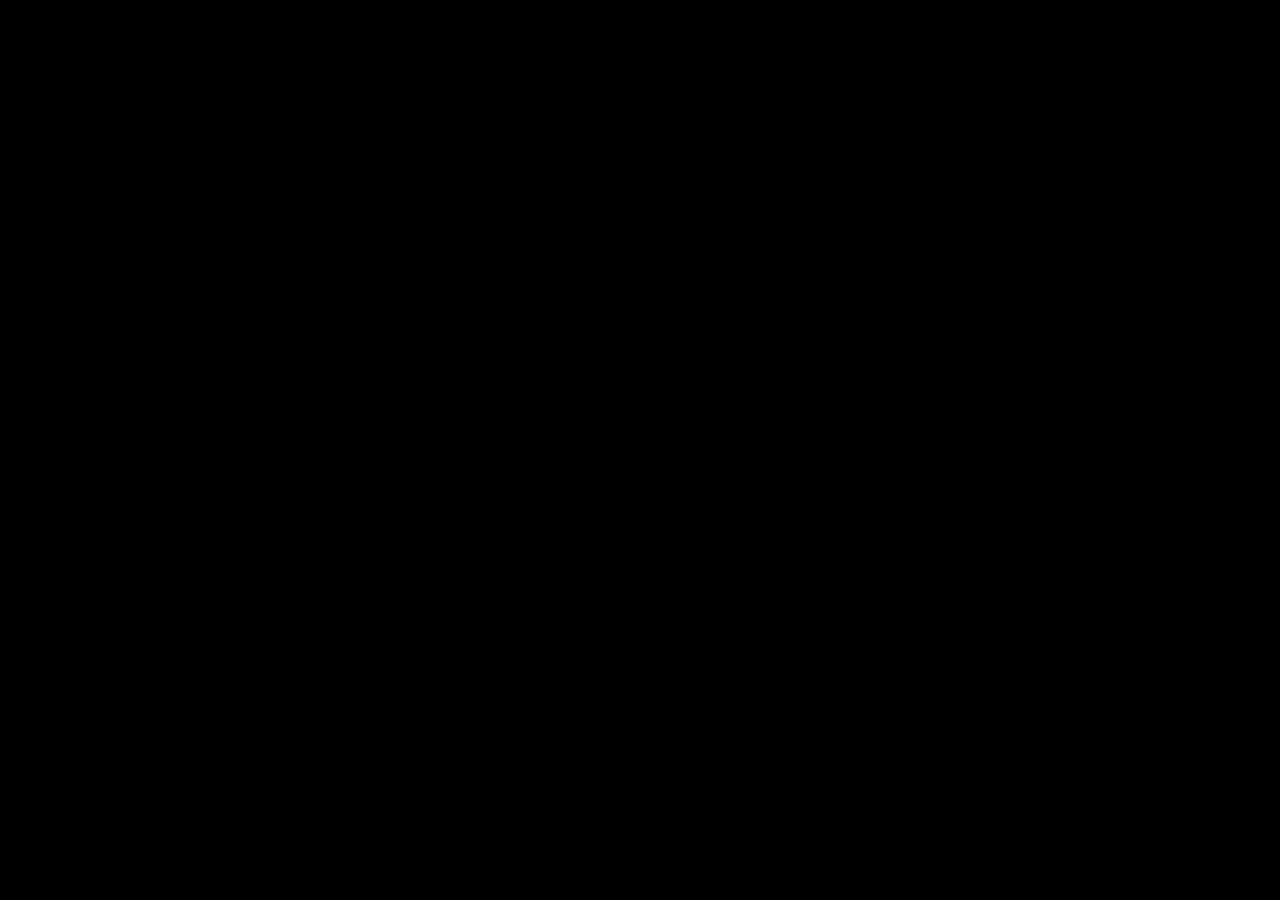
==== index.html @ e2f95d25 "Initial commit" ====
<html>
<head>
    <title>Heavy Metal Tournament</title>
    <script src="lib/CLAZZ.js"></script>
    <script src="lib/Entity.js"></script>
    <script src="lib/doc.js"></script>
    <script src="lib/phaser.min.js"></script>
    <script src="lib/phaserpatch.js"></script>
    <script>DOC.app("wires.app", {wire:true})</script>
    <style>
        html, body, #container{
            margin:0;
            padding:0;
            width:100%;
            height:100%;
            position:absolute;
            top:0;
            left:0;
            right:0;
            bottom:0;
            overflow: hidden;
            background: black;
            color: white;
        }
    </style>
</head>
<body>
    <div id="container"></div>
</body>
</html>
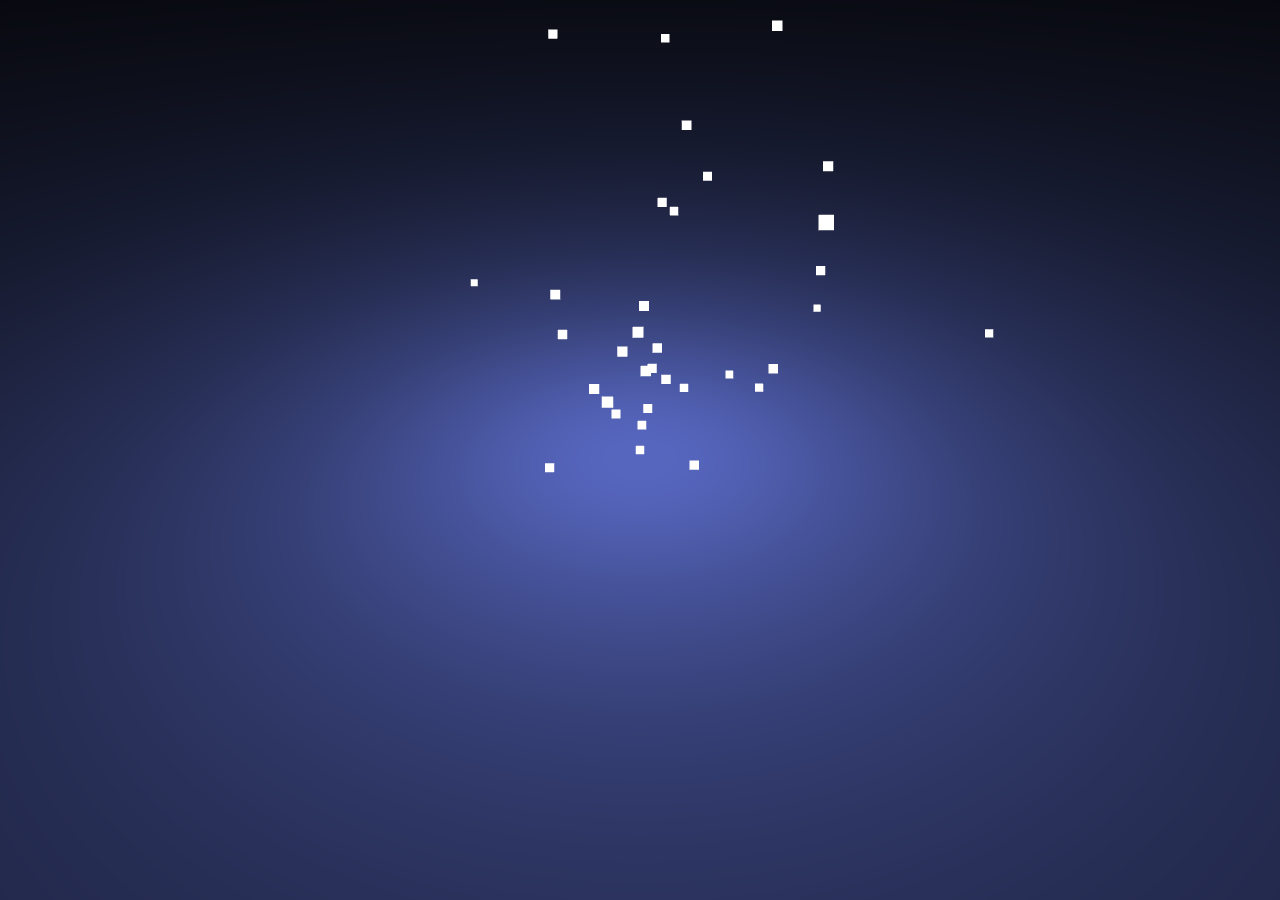
==== commit 10332138: "working on threejs backend" ====
--- a/index.html
+++ b/index.html
@@ -4,9 +4,7 @@
     <script src="lib/CLAZZ.js"></script>
     <script src="lib/Entity.js"></script>
     <script src="lib/doc.js"></script>
-    <script src="lib/phaser.min.js"></script>
-    <script src="lib/phaserpatch.js"></script>
-    <script>DOC.app("wires.app", {wire:true})</script>
+    <script>DOC.app("wires.threeTest", {wire:true})</script>
     <style>
         html, body, #container{
             margin:0;
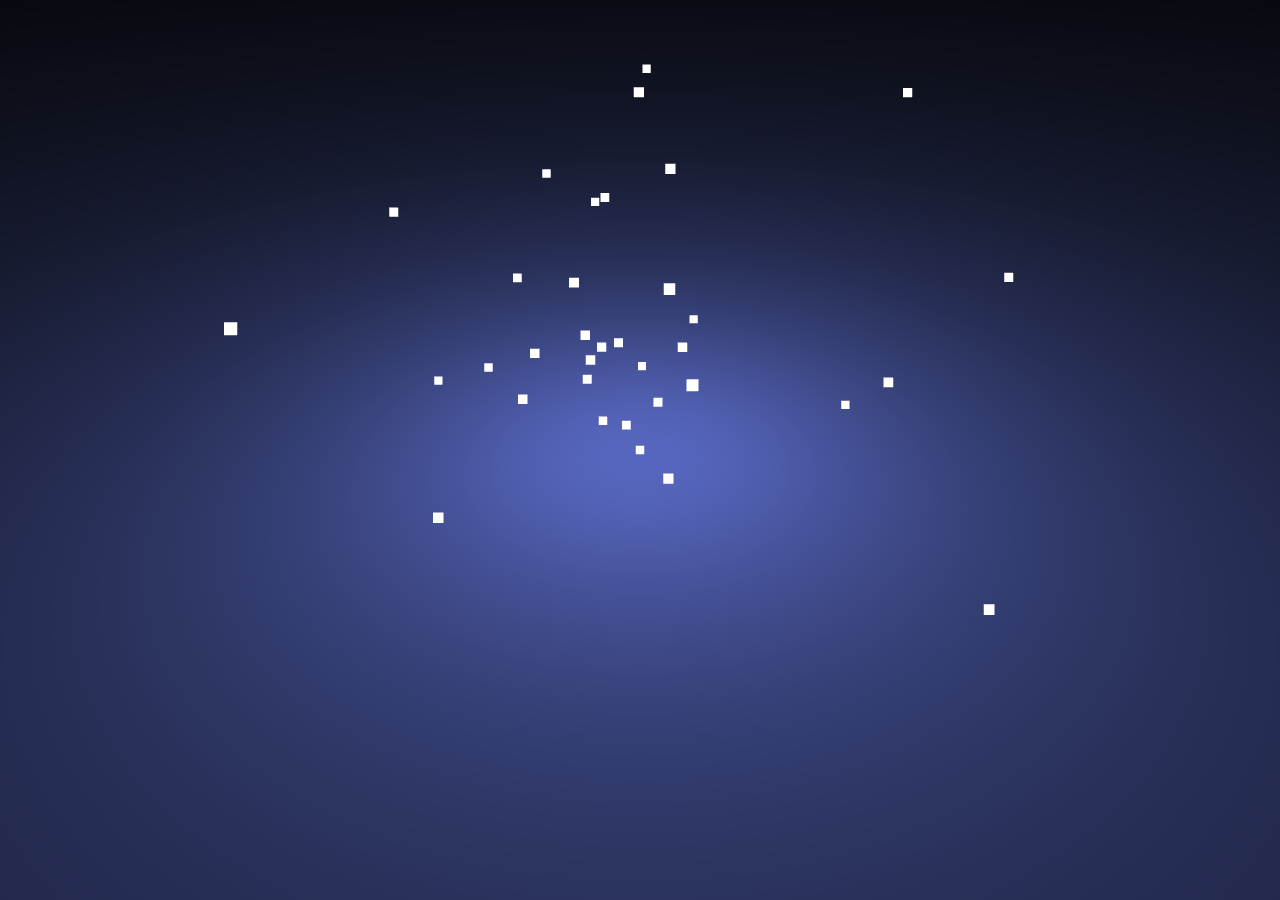
==== commit 2fd49ef4: "Added Physijs components" ====
--- a/index.html
+++ b/index.html
@@ -4,6 +4,7 @@
     <script src="lib/CLAZZ.js"></script>
     <script src="lib/Entity.js"></script>
     <script src="lib/doc.js"></script>
+    <script src="lib/physi.js"></script>
     <script>DOC.app("wires.threeTest", {wire:true})</script>
     <style>
         html, body, #container{
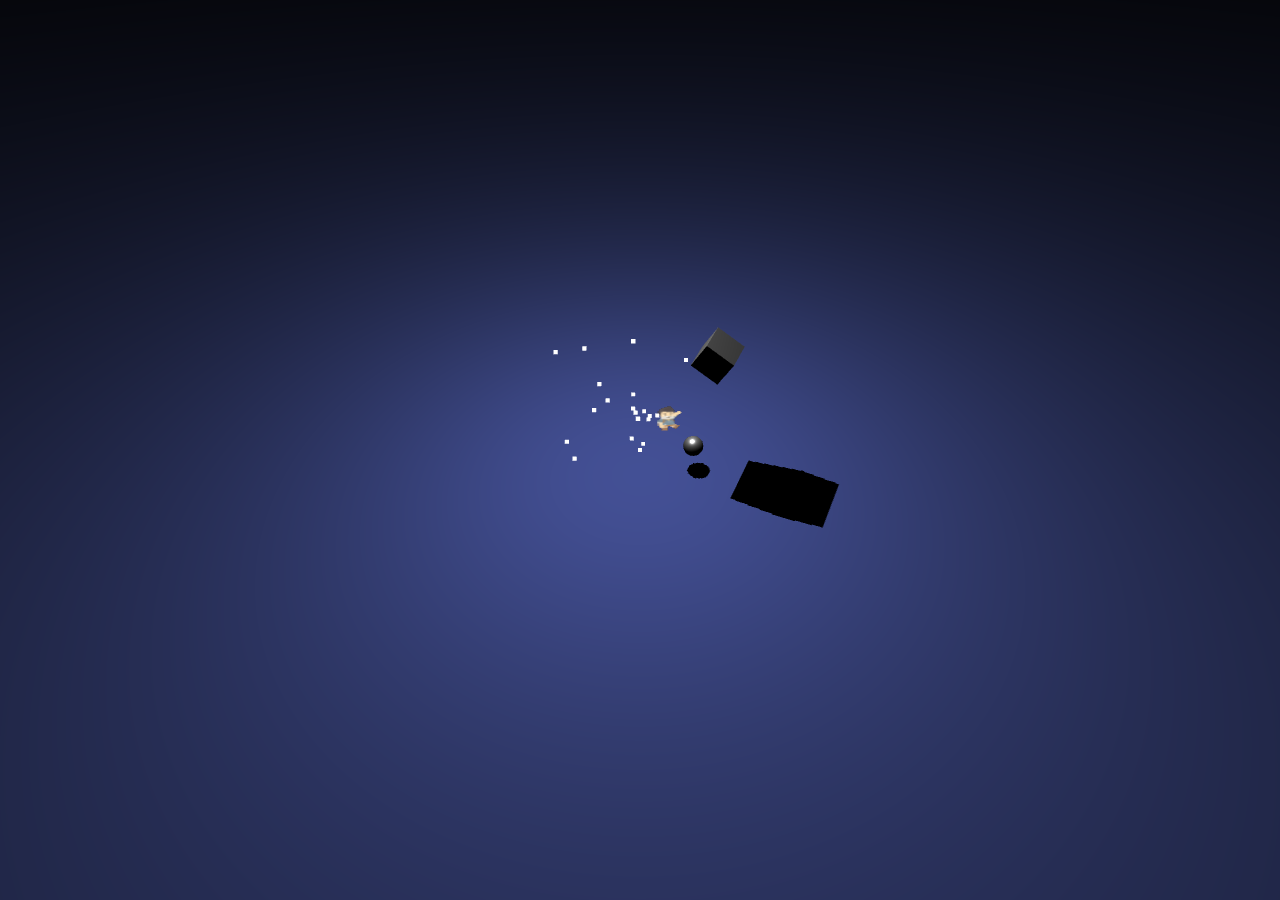
==== commit 9e7b4419: "physics" ====
--- a/index.html
+++ b/index.html
@@ -4,7 +4,6 @@
     <script src="lib/CLAZZ.js"></script>
     <script src="lib/Entity.js"></script>
     <script src="lib/doc.js"></script>
-    <script src="lib/physi.js"></script>
     <script>DOC.app("wires.threeTest", {wire:true})</script>
     <style>
         html, body, #container{
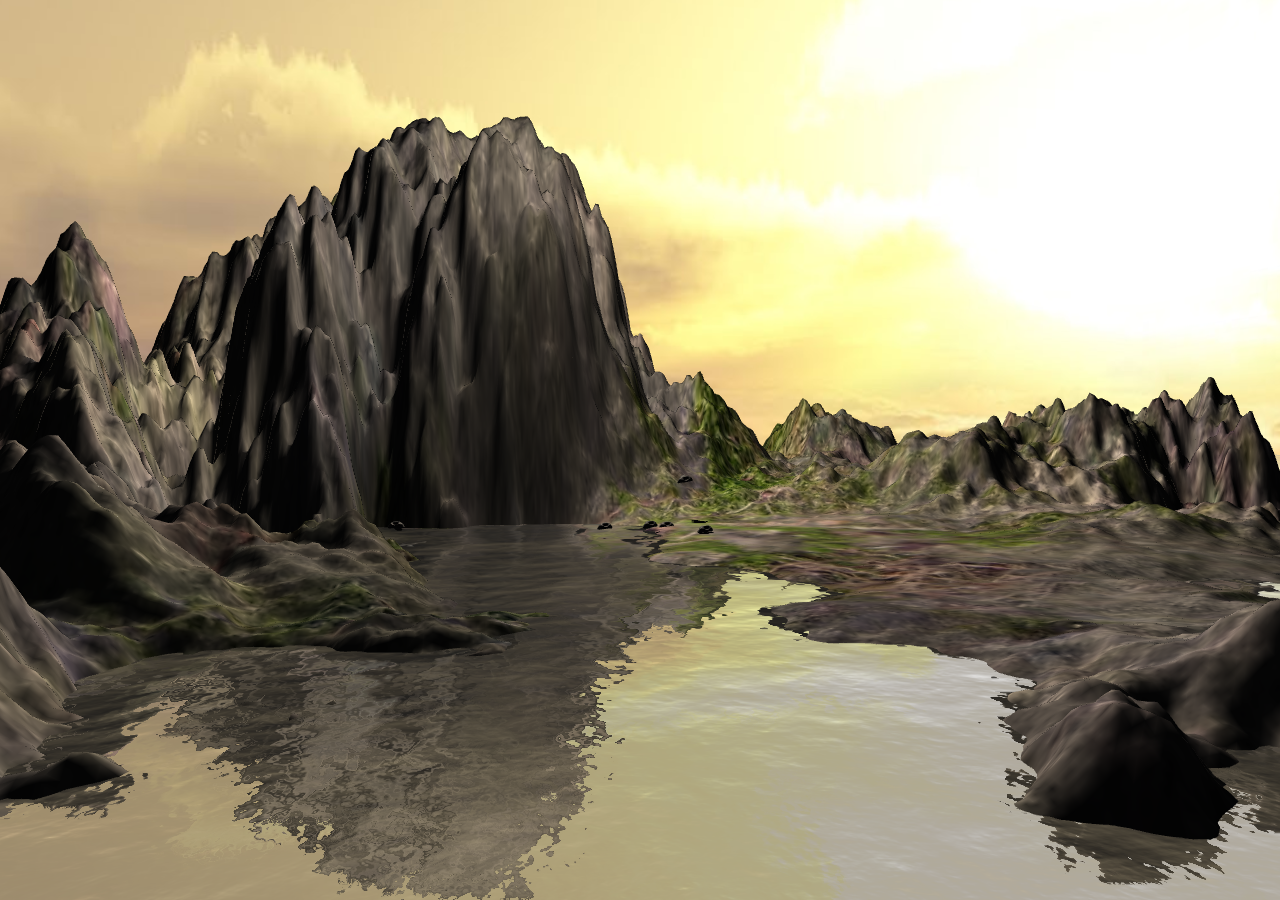
==== commit a4954ab7: "TreeGen" ====
--- a/index.html
+++ b/index.html
@@ -1,6 +1,6 @@
 <html>
 <head>
-    <title>Heavy Metal Tournament</title>
+    <title>Mixter</title>
     <script src="lib/CLAZZ.js"></script>
     <script src="lib/Entity.js"></script>
     <script src="lib/doc.js"></script>
